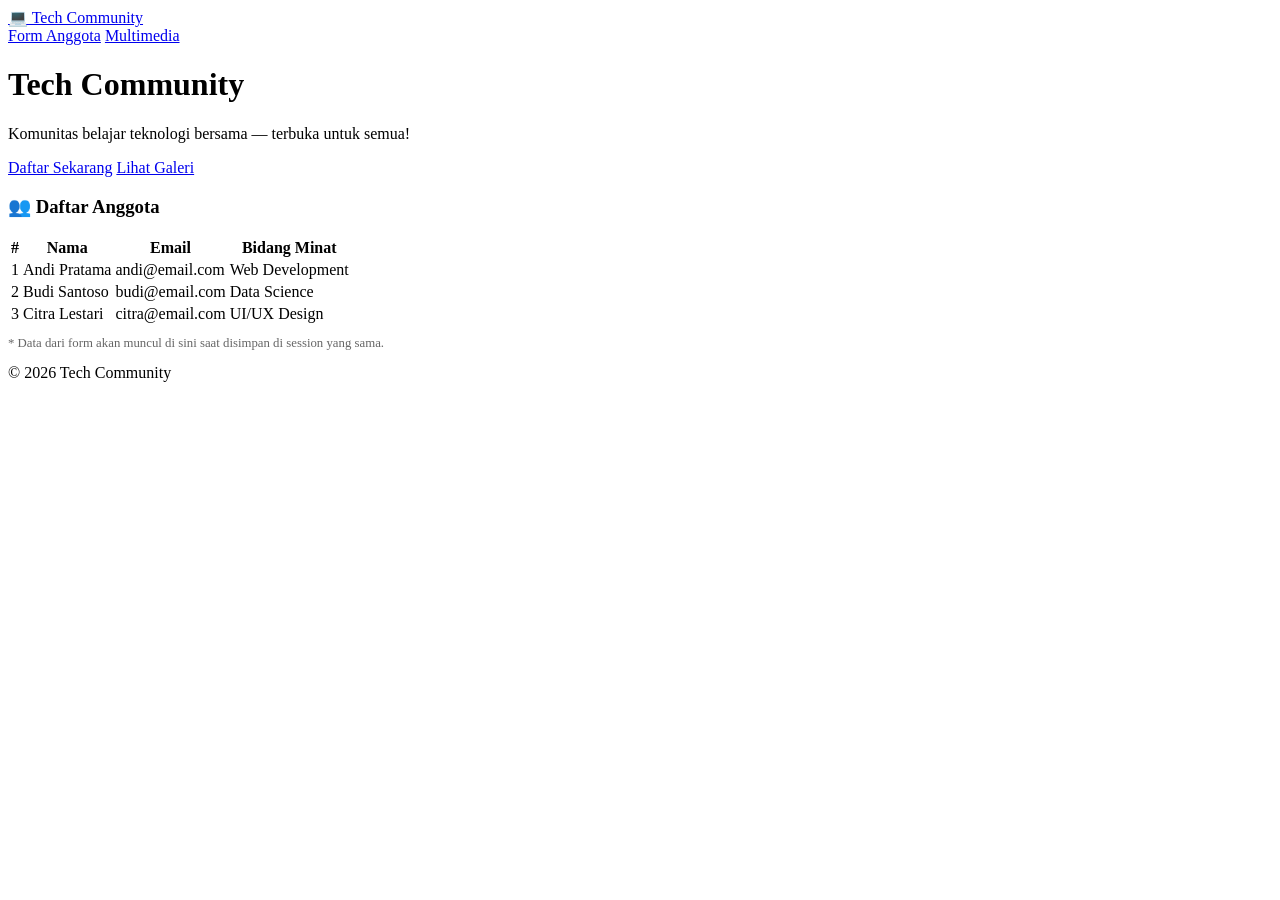
==== index.html @ 22270054 "membuat halaman utama" ====
<!DOCTYPE html>
<html lang="en">
<head>
    <meta charset="UTF-8">
    <meta name="viewport" content="width=device-width, initial-scale=1.0">
    <title>Tech Community</title>
    <link rel="stylesheet" href="style.css">
</head>
<body>
    <nav class="navbar">
        <a class="navbar-brand" href="./index.html">💻 Tech Community</a>
        <div class="nav-links">
            <a href="./form.html">Form Anggota</a>
            <a href="./gallery.html">Multimedia</a>
        </div>
    </nav>

    <div class="hero">
        <h1>Tech Community</h1>
        <p>Komunitas belajar teknologi bersama — terbuka untuk semua!</p>
        <a href="./form.html" class="btn">Daftar Sekarang</a>
        <a href="./gallery.html" class="btn btn-outline">Lihat Galeri</a>
    </div>

    <div class="container">
        <h3>👥 Daftar Anggota</h3>
        <table>
        <thead>
            <tr>
            <th>#</th>
            <th>Nama</th>
            <th>Email</th>
            <th>Bidang Minat</th>
            </tr>
        </thead>
        <tbody id="tabelAnggota">
            <tr><td>1</td><td>Andi Pratama</td><td>andi@email.com</td><td>Web Development</td></tr>
            <tr><td>2</td><td>Budi Santoso</td><td>budi@email.com</td><td>Data Science</td></tr>
            <tr><td>3</td><td>Citra Lestari</td><td>citra@email.com</td><td>UI/UX Design</td></tr>
        </tbody>
        </table>
        <p style="font-size: 0.8rem; color: #666; margin-top: 10px;">* Data dari form akan muncul di sini saat disimpan di session yang sama.</p>
    </div>

    <footer>
        &copy; 2026 Tech Community
    </footer>

    <script src="java.js"></script>
    
</body>
</html>
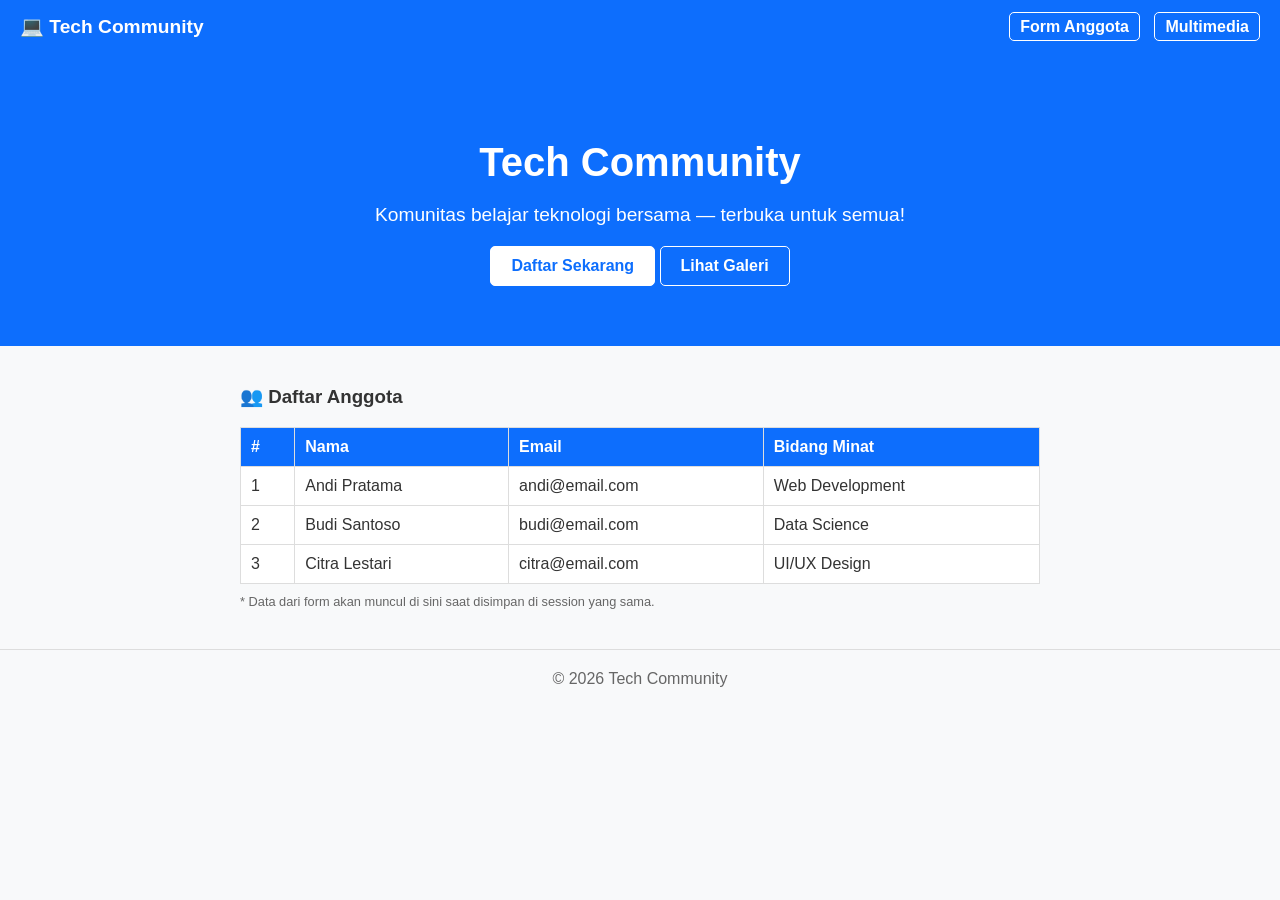
==== commit 9714e8bc: "config ulang link .js" ====
--- a/index.html
+++ b/index.html
@@ -46,7 +46,7 @@
         &copy; 2026 Tech Community
     </footer>
 
-    <script src="java.js"></script>
+    <script src="script.js"></script>
     
 </body>
 </html>
--- a/style.css
+++ b/style.css
@@ -0,0 +1,190 @@
+body {
+  font-family: Arial, sans-serif;
+  margin: 0;
+  padding: 0;
+  background-color: #f8f9fa;
+  color: #333;
+}
+
+.navbar {
+  background-color: #0d6efd;
+  color: white;
+  display: flex;
+  justify-content: space-between;
+  align-items: center;
+  padding: 15px 20px;
+}
+.navbar a {
+  color: white;
+  text-decoration: none;
+  font-weight: bold;
+}
+.navbar-brand {
+  font-size: 1.2rem;
+  margin-right: 20px;
+}
+.nav-links a {
+  margin-left: 10px;
+  font-size: 1rem;
+  border: 1px solid white;
+  padding: 5px 10px;
+  border-radius: 5px;
+}
+.nav-links a:hover {
+  background-color: white;
+  color: #0d6efd;
+}
+
+.hero {
+  background-color: #0d6efd;
+  color: white;
+  text-align: center;
+  padding: 60px 20px;
+}
+.hero h1 {
+  font-size: 2.5rem;
+  margin-bottom: 10px;
+}
+.hero p {
+  font-size: 1.2rem;
+  margin-bottom: 20px;
+}
+.btn {
+  display: inline-block;
+  padding: 10px 20px;
+  background-color: white;
+  color: #0d6efd;
+  text-decoration: none;
+  border-radius: 5px;
+  font-weight: bold;
+  border: 1px solid white;
+  cursor: pointer;
+}
+.btn:hover {
+  background-color: #0b5ed7;
+  color: white;
+}
+.btn-outline {
+  background-color: transparent;
+  color: white;
+}
+.btn-outline:hover {
+  background-color: white;
+  color: #0d6efd;
+}
+
+.container {
+  max-width: 800px;
+  margin: 40px auto;
+  padding: 0 20px;
+}
+
+table {
+  width: 100%;
+  border-collapse: collapse;
+  margin-top: 15px;
+  background: white;
+}
+th, td {
+  border: 1px solid #ddd;
+  padding: 10px;
+  text-align: left;
+}
+th {
+  background-color: #0d6efd;
+  color: white;
+}
+
+.card {
+  background: white;
+  padding: 20px;
+  border-radius: 8px;
+  box-shadow: 0 2px 5px rgba(0,0,0,0.1);
+  margin-bottom: 20px;
+}
+.form-group {
+  margin-bottom: 15px;
+}
+.form-group label {
+  display: block;
+  margin-bottom: 5px;
+  font-weight: bold;
+}
+.form-group input, .form-group select {
+  width: 100%;
+  padding: 8px;
+  box-sizing: border-box;
+  border: 1px solid #ccc;
+  border-radius: 4px;
+}
+.btn-submit {
+  width: 100%;
+  background-color: #0d6efd;
+  color: white;
+  border: none;
+  padding: 10px;
+  border-radius: 5px;
+  cursor: pointer;
+  font-size: 1rem;
+  font-weight: bold;
+}
+.btn-submit:hover {
+  background-color: #0b5ed7;
+}
+
+.alert {
+  padding: 15px;
+  background-color: #d4edda;
+  color: #155724;
+  border: 1px solid #c3e6cb;
+  border-radius: 5px;
+  margin-top: 15px;
+}
+
+.row {
+  display: flex;
+  flex-wrap: wrap;
+  gap: 20px;
+}
+.col {
+  flex: 1 1 calc(50% - 10px);
+  min-width: 250px;
+}
+.text-center {
+  text-align: center;
+}
+img {
+  max-width: 100%;
+  border-radius: 5px;
+}
+iframe {
+  width: 100%;
+  height: 250px;
+  border: none;
+}
+.gap-2 {
+  display: flex;
+  gap: 10px;
+  justify-content: center;
+  margin-top: 10px;
+}
+.btn-action {
+  padding: 5px 10px;
+  border: none;
+  border-radius: 3px;
+  cursor: pointer;
+  color: white;
+  font-weight: bold;
+}
+.btn-play { background-color: #198754; }
+.btn-pause { background-color: #dc3545; }
+.btn-stop { background-color: #6c757d; }
+.btn-info { background-color: #0dcaf0; }
+
+footer {
+  text-align: center;
+  padding: 20px;
+  margin-top: 40px;
+  border-top: 1px solid #ddd;
+  color: #666;
+}
